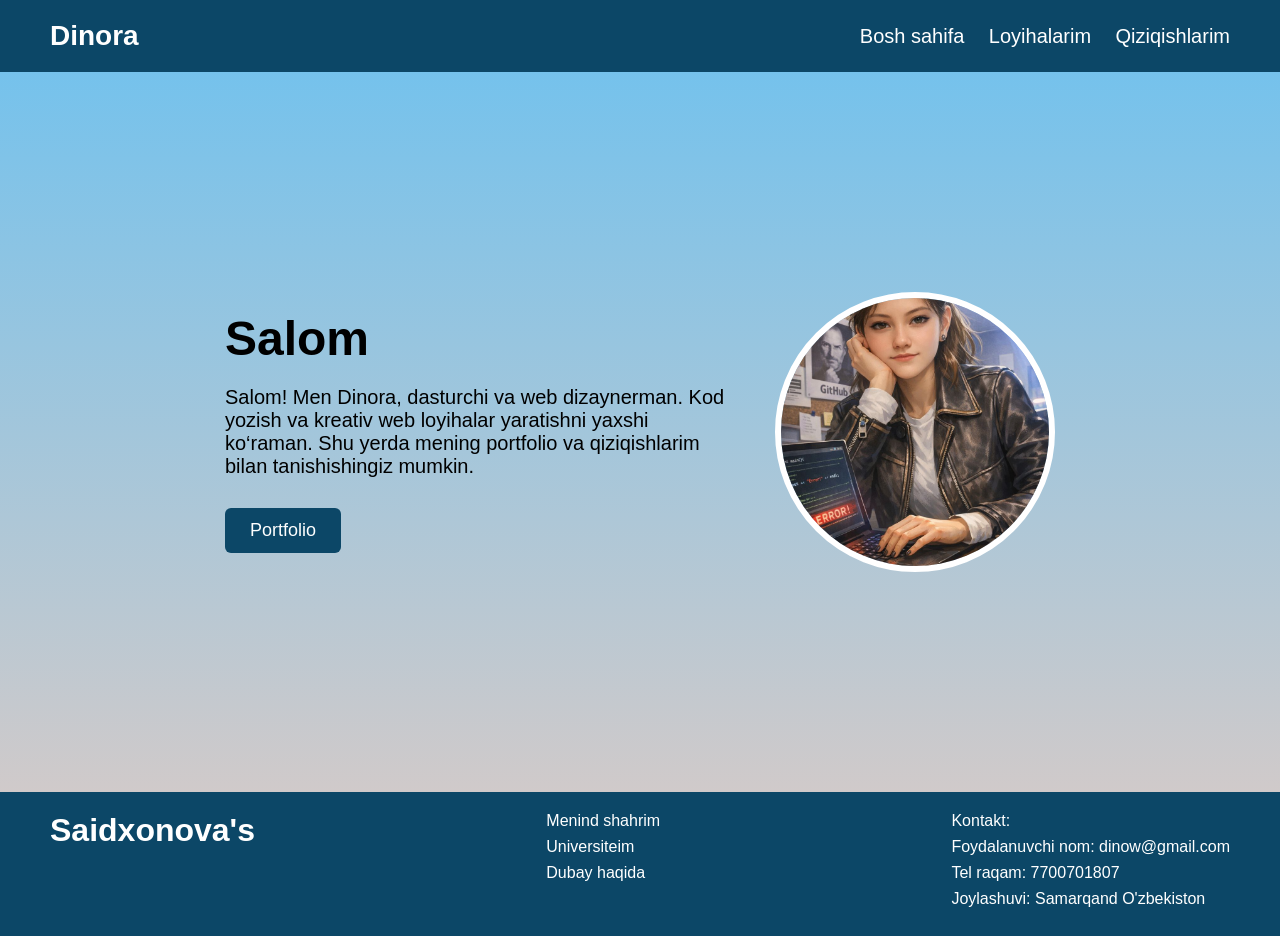
==== index.html @ 5b0e71da "first commit" ====
<!DOCTYPE html>
<html lang="uz">
<head>
<meta charset="UTF-8">
<meta name="viewport" content="width=device-width, initial-scale=1.0">
<title>RayhonaNova</title>
<style>
    *{
        margin: 0;
        padding: 0;
        box-sizing: border-box;
    }

    body{
        font-family: Arial, sans-serif;
        background-color: #f0f4f8;
    }


    header{
        background-color: #0C4767;
        color: white;
        display: flex;
        justify-content: space-between;
        align-items: center;
        padding: 20px 50px;
    }

    header h2{
        font-size: 28px;
    }

    nav a{
        color: white;
        text-decoration: none;
        margin-left: 20px;
        font-size: 20px;
    }

    nav a:hover{
        color: #75c2ec;
    }


    .about-section{
        display: flex;
        align-items: center;
        justify-content: center;
        min-height: 80vh;
        padding: 40px;
        gap: 50px;
        background: linear-gradient(to bottom, #75c2ec, #d0caca);
        flex-wrap: wrap; 
    }

    .text{
        max-width: 500px;
    }

    .text h1{
        font-size: 48px;
        margin-bottom: 20px;
    }

    .text p{
        font-size: 20px;
        margin-bottom: 30px;
    }

    .buttons{
        display: flex;
        gap: 20px;
        flex-wrap: wrap;
    }

    .buttons a{
        text-decoration: none;
        background-color: #0C4767;
        color: white;
        padding: 12px 25px;
        border-radius: 6px;
        font-size: 18px;
        transition: 0.3s;
    }

    .buttons a:hover{
        background-color: #75c2ec;
        color: #0C4767;
    }

    .profile{
        width: 280px;
        height: 280px;
        border-radius: 50%;
        object-fit: cover;
        border: 6px solid white;
    }

    
    footer{
        background-color: #0C4767;
        color: white;
        display: flex;
        justify-content: space-between;
        padding: 20px 50px;
        flex-wrap: wrap;
    }

    footer ul{
        list-style: none;
    }

    footer ul li{
        margin-bottom: 8px;
    }

    footer ul li a{
        color: white;
        text-decoration: none;
    }

    footer ul li a:hover{
        color: #75c2ec;
    }

</style>
</head>
<body>

<header>
    <h2>Dinora</h2>
    <nav>
        <a href="./page1.html">Bosh sahifa</a>
        <a href="#">Loyihalarim</a>
        <a href="#">Qiziqishlarim</a>
    </nav>
</header>

<main>
    <section class="about-section">
        <div class="text">
            <h1>Salom</h1>
            <p>Salom! Men Dinora, dasturchi va web dizaynerman. Kod yozish va kreativ web loyihalar yaratishni yaxshi ko‘raman. Shu yerda mening portfolio va qiziqishlarim bilan tanishishingiz mumkin.</p>
            <div class="buttons">
                <a href="./page1.html">Portfolio</a>
            </div>
        </div>
        <img src="./my img.jpg" alt="Profil rasmi" class="profile">
    </section>
</main>

<footer>
    <h1>
        Saidxonova's
    </h1>
    <ul>
        <li><a href="./shahrim.html">Menind shahrim</a></li>
        <li><a href="./unversetetim.html">Universiteim</a></li>
        <li><a href="./dizayn.html">Dubay haqida</a></li>
    </ul>
    <ul>
        <li><a href="//"> Kontakt:</a></li>
        <li><a href="//"> Foydalanuvchi nom: dinow@gmail.com</a></li>
        <li><a href="//">Tel raqam: 7700701807</a></li>
        <li><a href="//"> Joylashuvi: Samarqand O'zbekiston</a></li>
    </ul>
</footer>

</body>
</html>
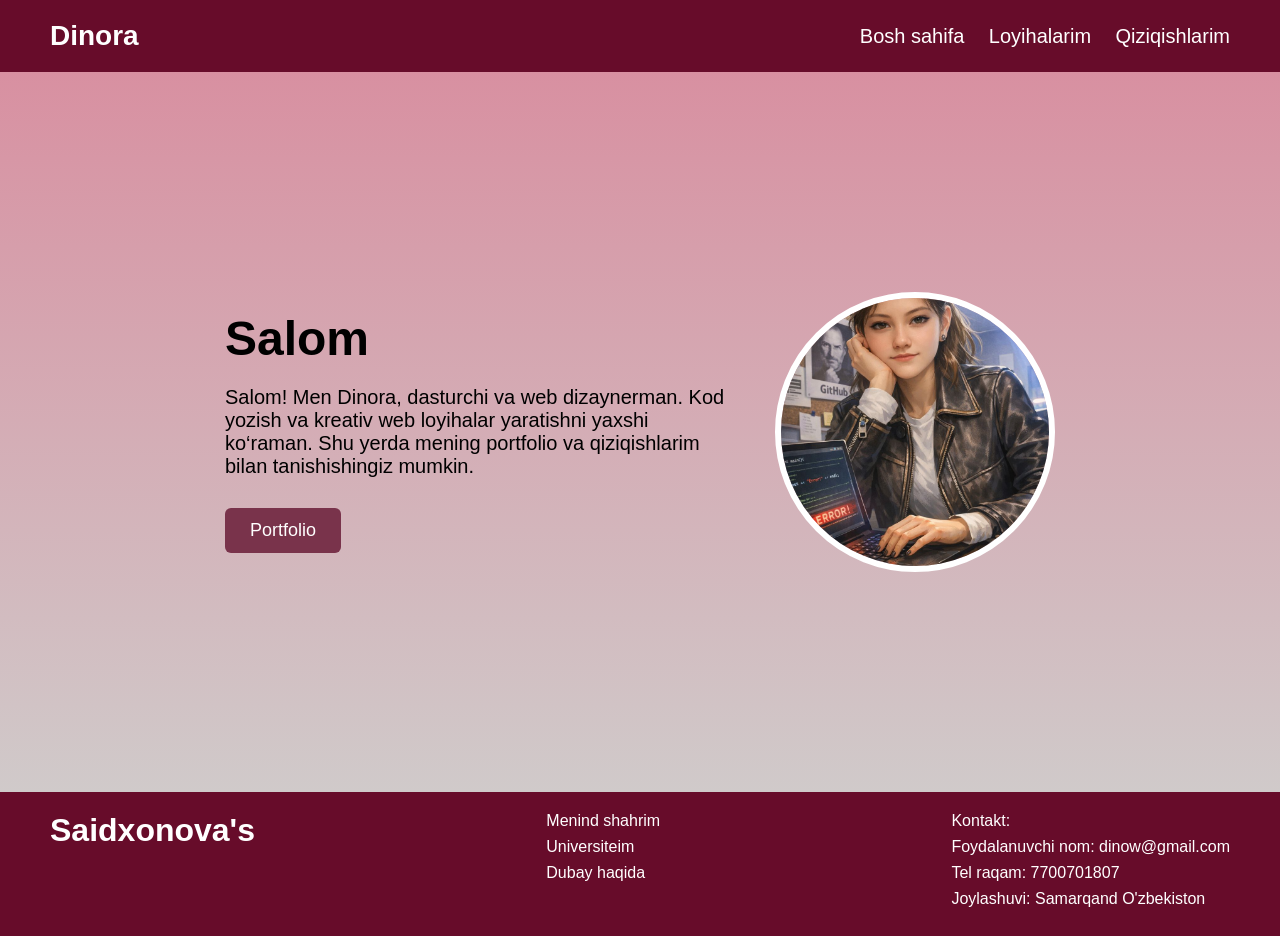
==== commit 8f2c20e6: "nem" ====
--- a/index.html
+++ b/index.html
@@ -18,7 +18,7 @@
 
 
     header{
-        background-color: #0C4767;
+        background-color: #670c2a;
         color: white;
         display: flex;
         justify-content: space-between;
@@ -38,7 +38,7 @@
     }
 
     nav a:hover{
-        color: #75c2ec;
+        color: #64b5e0;
     }
 
 
@@ -49,7 +49,7 @@
         min-height: 80vh;
         padding: 40px;
         gap: 50px;
-        background: linear-gradient(to bottom, #75c2ec, #d0caca);
+        background: linear-gradient(to bottom, #d890a1, #d0caca);
         flex-wrap: wrap; 
     }
 
@@ -75,7 +75,7 @@
 
     .buttons a{
         text-decoration: none;
-        background-color: #0C4767;
+        background-color: #79334b;
         color: white;
         padding: 12px 25px;
         border-radius: 6px;
@@ -85,7 +85,7 @@
 
     .buttons a:hover{
         background-color: #75c2ec;
-        color: #0C4767;
+        color: #670c35;
     }
 
     .profile{
@@ -98,7 +98,7 @@
 
     
     footer{
-        background-color: #0C4767;
+        background-color: #670c2a;
         color: white;
         display: flex;
         justify-content: space-between;
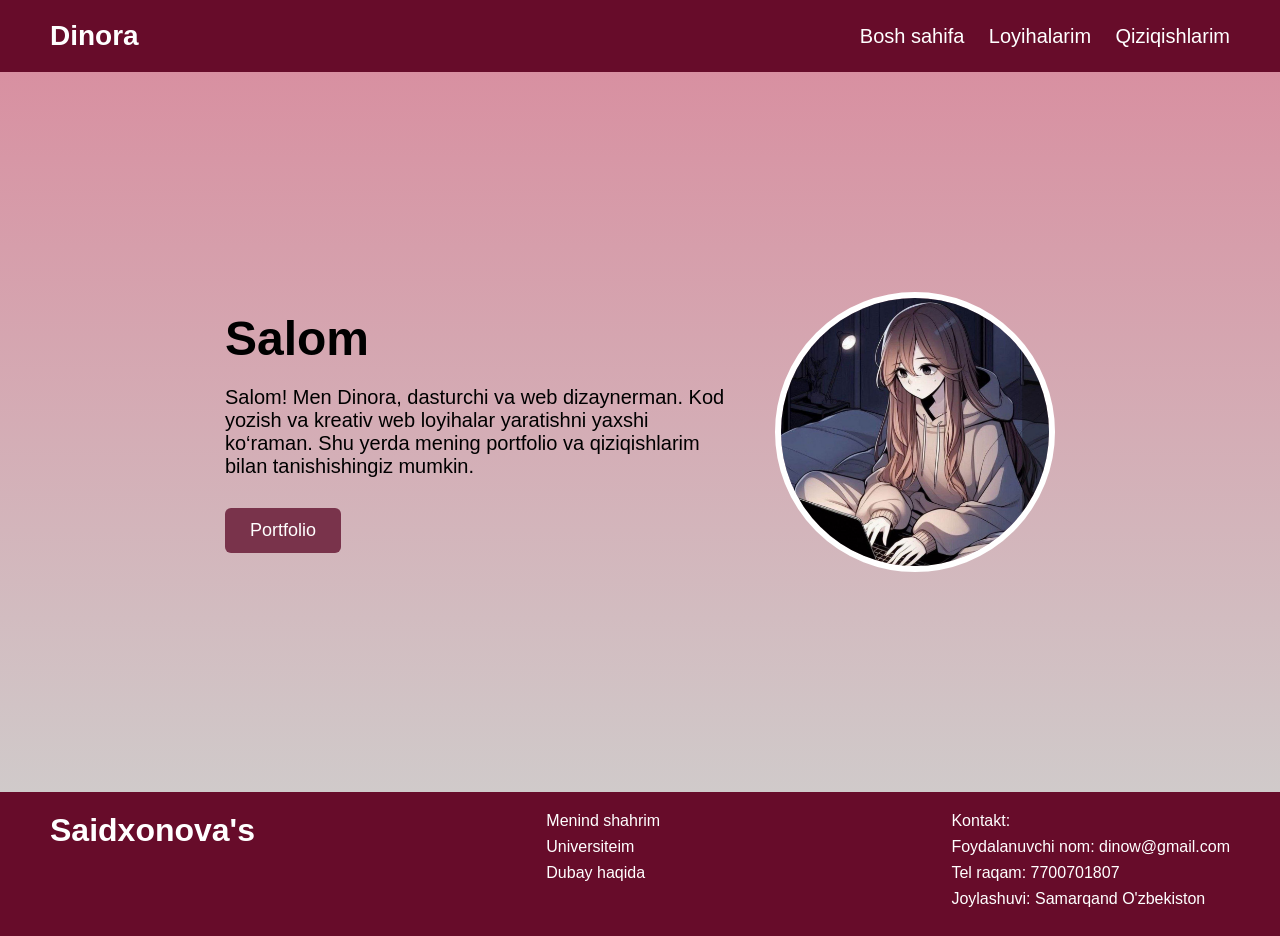
==== commit b588191c: "new2" ====
--- a/index.html
+++ b/index.html
@@ -145,7 +145,7 @@
                 <a href="./page1.html">Portfolio</a>
             </div>
         </div>
-        <img src="./my img.jpg" alt="Profil rasmi" class="profile">
+        <img src="./photo_2026-02-24_13-19-59.jpg" alt="Profil rasmi" class="profile">
     </section>
 </main>
 
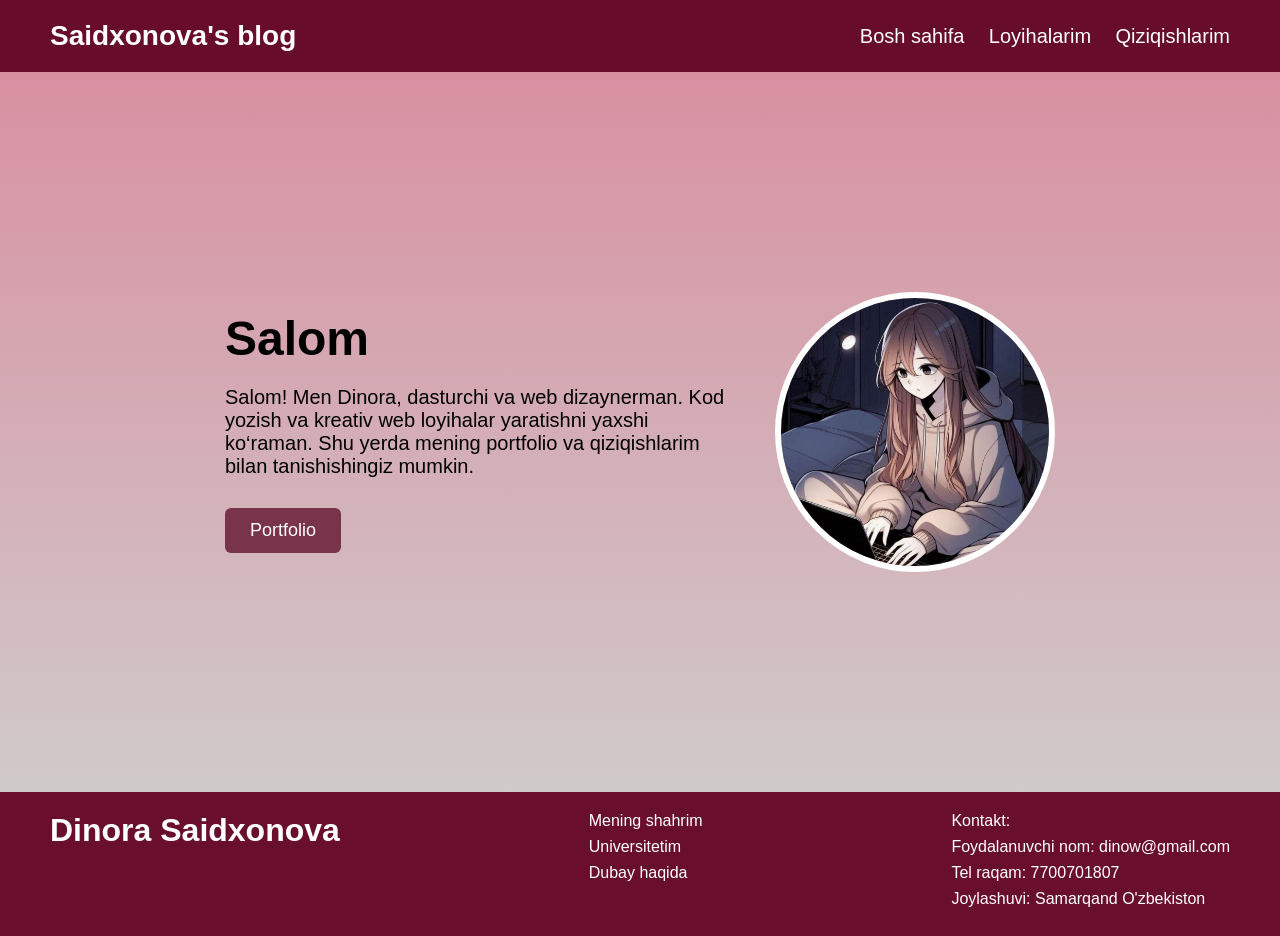
==== commit 98a0ebab: "new3" ====
--- a/index.html
+++ b/index.html
@@ -84,8 +84,8 @@
     }
 
     .buttons a:hover{
-        background-color: #75c2ec;
-        color: #670c35;
+        background-color: #a92361;
+        color: #111111;
     }
 
     .profile{
@@ -98,7 +98,7 @@
 
     
     footer{
-        background-color: #670c2a;
+        background-color: #6a0e2d;
         color: white;
         display: flex;
         justify-content: space-between;
@@ -120,7 +120,7 @@
     }
 
     footer ul li a:hover{
-        color: #75c2ec;
+        color: #ddc6c9;
     }
 
 </style>
@@ -128,7 +128,7 @@
 <body>
 
 <header>
-    <h2>Dinora</h2>
+    <h2>Saidxonova's blog</h2>
     <nav>
         <a href="./page1.html">Bosh sahifa</a>
         <a href="#">Loyihalarim</a>
@@ -151,11 +151,11 @@
 
 <footer>
     <h1>
-        Saidxonova's
+        Dinora Saidxonova
     </h1>
     <ul>
-        <li><a href="./shahrim.html">Menind shahrim</a></li>
-        <li><a href="./unversetetim.html">Universiteim</a></li>
+        <li><a href="./shahrim.html">Mening shahrim</a></li>
+        <li><a href="./unversetetim.html">Universitetim</a></li>
         <li><a href="./dizayn.html">Dubay haqida</a></li>
     </ul>
     <ul>
